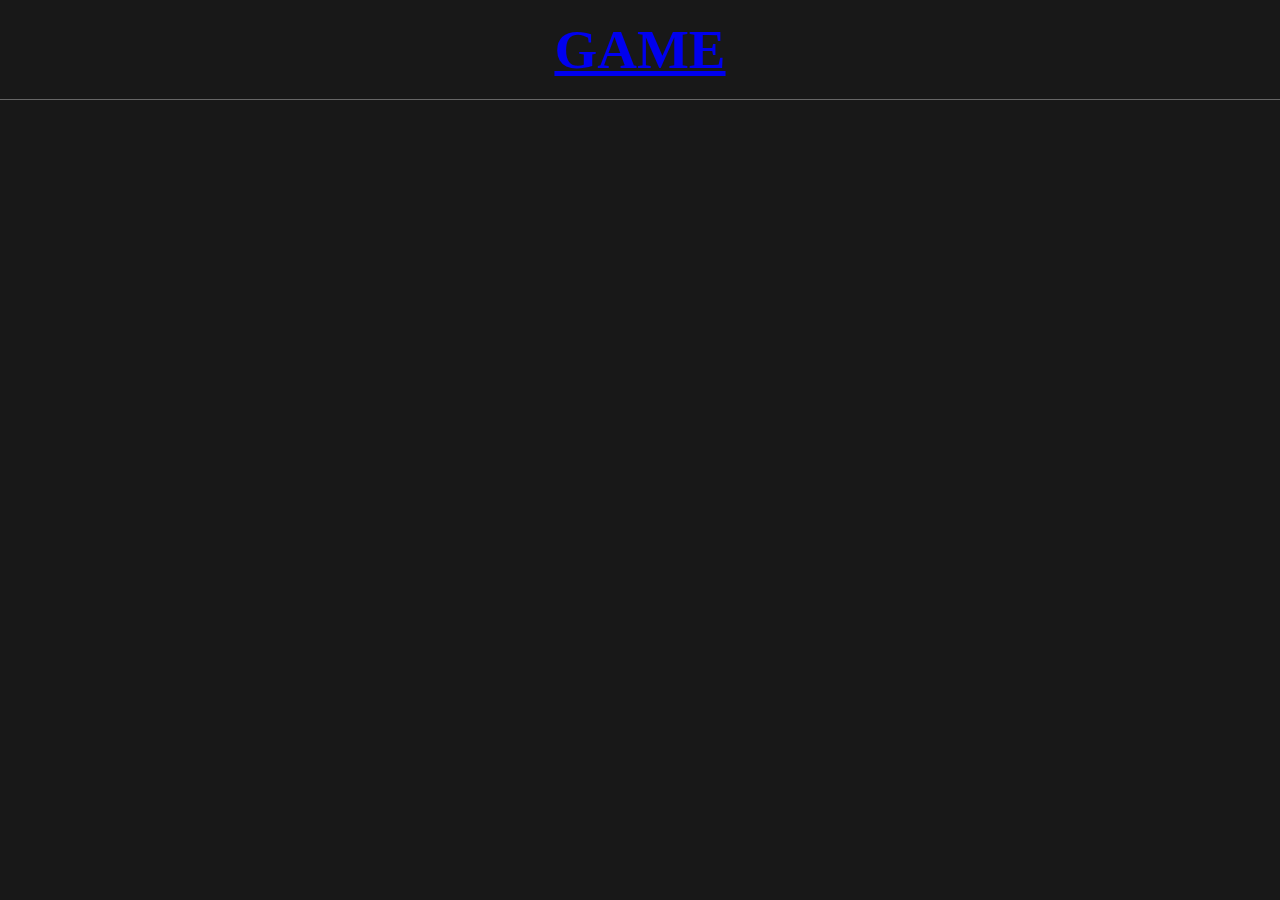
==== play.html @ 54348a21 "first commit" ====
<!DOCTYPE html>
<html lang="en">
<head>
    <meta charset="UTF-8">
    <meta http-equiv="X-UA-Compatible" content="IE=edge">
    <meta name="viewport" content="width=device-width, initial-scale=1.0">
    <link rel="stylesheet" href="style.css">
    <title>Document</title>
</head>
<body>
    <header>
        <a href="index.html">
            <h1 id="mainhead">GAME</h1>
        </a>
    </header>
</body>
</html>
---- style.css ----
body {
  background-color: #181818;
  color: rgb(255, 255, 255);
  margin: 0;
}

#mainhead {
  width: fit-content;
  height: fit-content;
  margin: 2vh;
  font-size: 55px;

}

header {
  display: flex;
  justify-content: center;
  border-bottom: 1px solid #666;
  box-shadow:0 1px #181818;
}

.homeSection {
  position: relative;
  min-height: 89vh;
  min-width: 90vw;
  display: flex;
  flex-direction: row;
  justify-content: space-evenly;
  align-items: center;
}

.homeSection::before {
  content: "";
  position: absolute;
  top: 0;
  right: 0;
  bottom: 0;
  left: 0;
  z-index: -1;
  background-image: url(black.jpg);
  background-size: cover;
  background-position: center;
  opacity: 0.45;
}

.button {
  padding: 10px 25px;
  font-size: 7vw;
  cursor: pointer;
  text-decoration: none;
  outline: none;
  color: rgb(255, 255, 255);
  background-color: #181818;
  border: none;
  border-radius: 15px;
  box-shadow: 0 5px #999;

}

.button:hover {
  background-color: rgb(53, 53, 53)
}

.button:active {
  background-color: #b9b9b9;
  box-shadow: 0 0px #666;
  transform: translateY(4px);
}
h2 {
  text-align: center;
}
h3 {
  text-align: center;
}
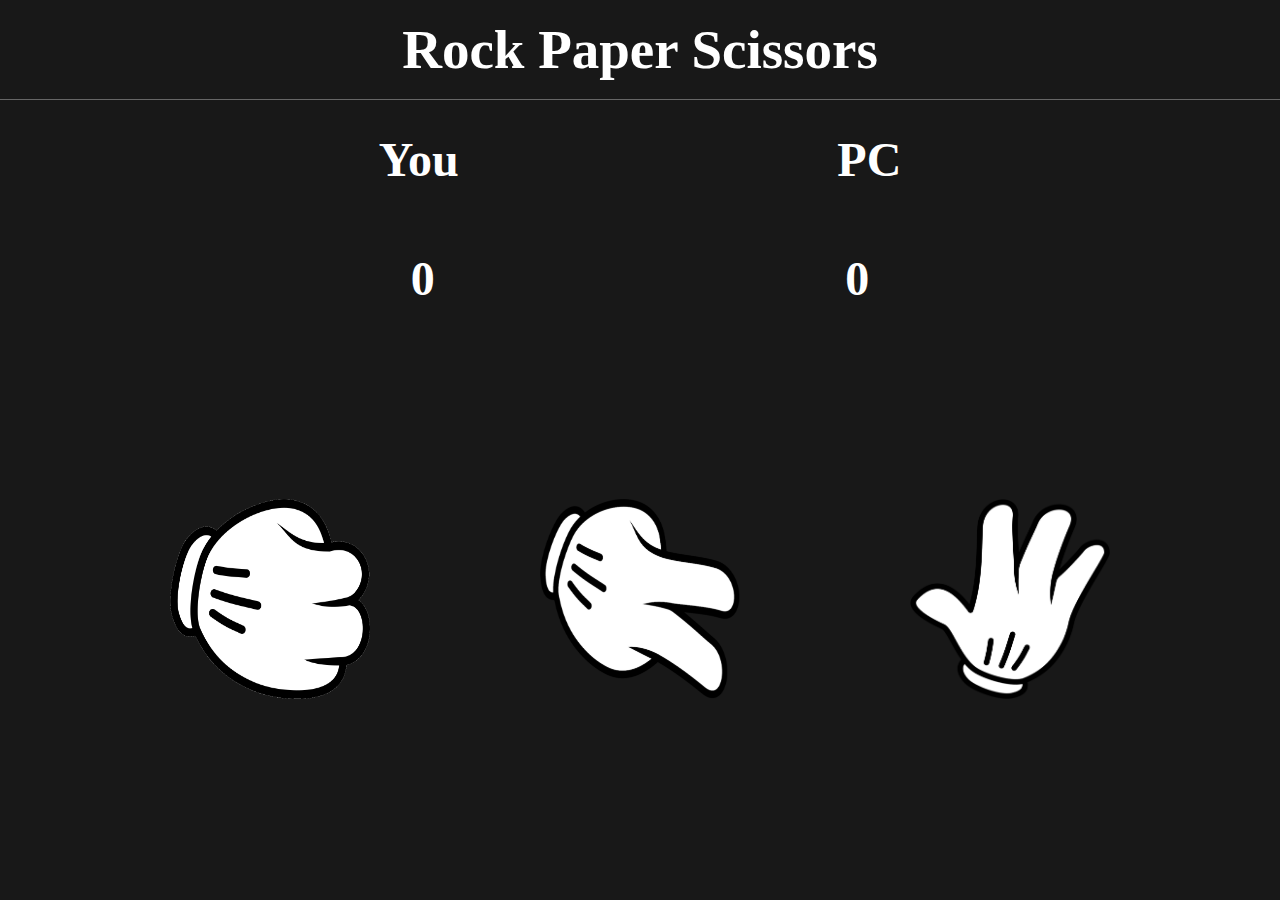
==== commit 33693fa3: "added rules, started working on the js-file" ====
--- a/play.html
+++ b/play.html
@@ -9,9 +9,24 @@
 </head>
 <body>
     <header>
-        <a href="index.html">
-            <h1 id="mainhead">GAME</h1>
+        <a class="homeH1" href="index.html">
+            <h1 id="mainhead">Rock Paper Scissors</h1>
         </a>
     </header>
+    <div class="score">
+        <h1 class="playerScores">You</h1>
+        <h1 class="playerScores">PC</h1>
+    </div>
+    <div class="score">
+        <h1 class="playerScores" id="p1Score">0</h1>
+        <h1 class="playerScores" id="p2Score">0</h1>
+        
+    </div>
+    <div id="icons">
+        <img class="hands" id="sten" src="sten.png" alt="bild på sten">
+        <img class="hands" id="sax" src="sax.png" alt="bild på sax">
+        <img class="hands" id="pase" src="pase.png" alt="bild på pase">
+    </div>
 </body>
+<script src="main.js"></script>
 </html>--- a/style.css
+++ b/style.css
@@ -17,6 +17,10 @@
   justify-content: center;
   border-bottom: 1px solid #666;
   box-shadow:0 1px #181818;
+}
+.homeH1 {
+  color: white;
+  text-decoration: none;
 }
 
 .homeSection {
@@ -69,6 +73,51 @@
 h2 {
   text-align: center;
 }
-h3 {
+p {
   text-align: center;
+  margin-bottom: 20px;
+}
+.score {
+  display: flex;
+  flex-direction: row;
+  justify-content: space-evenly;
+}
+.playerScores {
+  font-size: xxx-large;
+  width: fit-content;
+}
+#div-rules {
+  height: 600px;
+  width: 500px;
+  background-color: #666;
+  border: 1px solid #b9b9b9;
+  border-radius: 5%;
+  
+}
+#rules-placement {
+  display: flex;
+  justify-content: center;
+  margin-top: 5vh
+}
+#RPS {
+  margin-left: 28%;
+  margin-top: 3vh;
+}
+.hands {
+  height: 200px;
+  width: 200px;
+  cursor: pointer;
+}
+.hands:hover {
+  opacity: 75%;
+}
+.hands:active {
+  opacity: 50%;
+}
+#icons {
+  height: 40vh;
+  
+  display: flex;
+  justify-content: space-evenly;
+  align-items: flex-end;
 }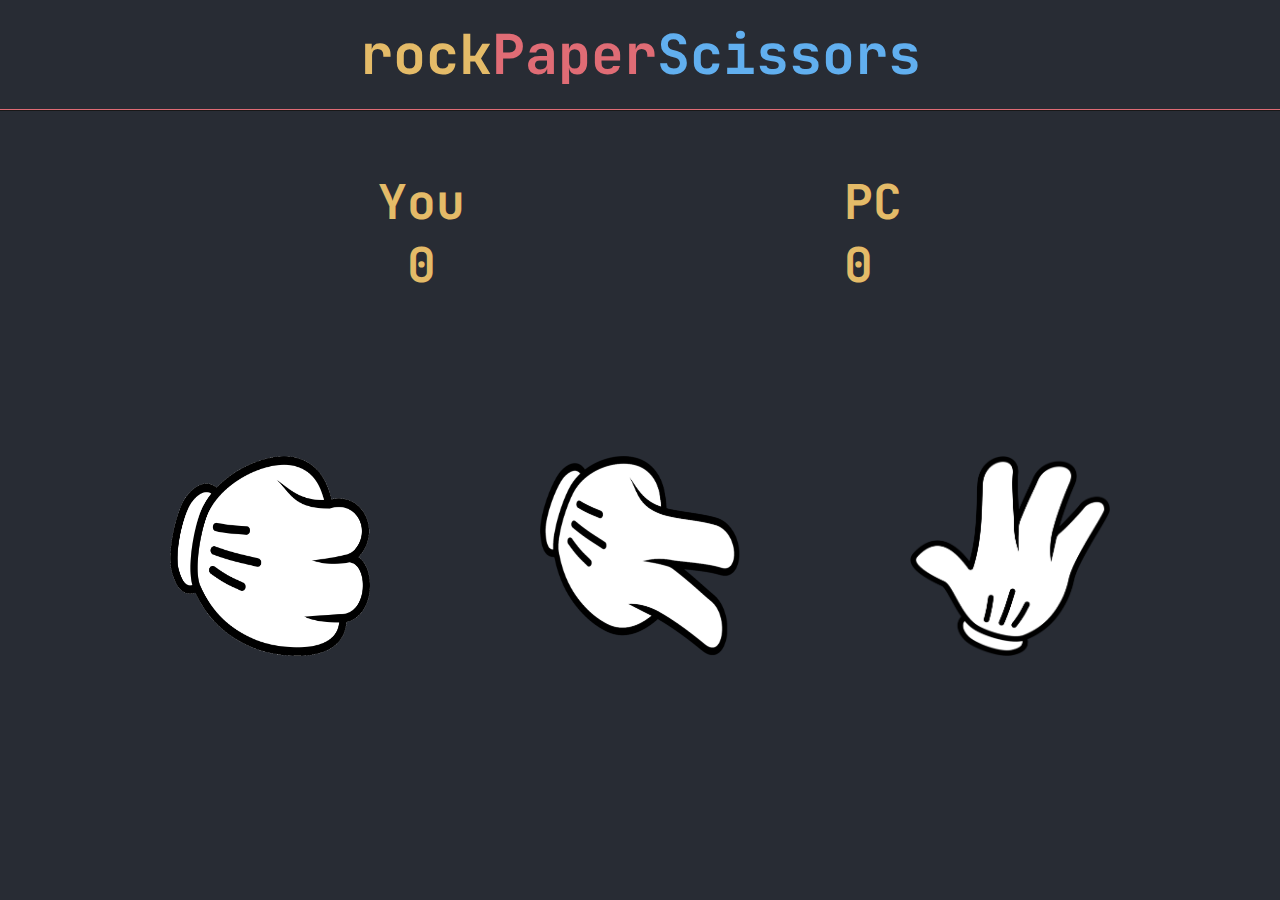
==== commit bf0fb426: "logic and redesign" ====
--- a/play.html
+++ b/play.html
@@ -1,5 +1,6 @@
 <!DOCTYPE html>
 <html lang="en">
+
 <head>
     <meta charset="UTF-8">
     <meta http-equiv="X-UA-Compatible" content="IE=edge">
@@ -7,26 +8,28 @@
     <link rel="stylesheet" href="style.css">
     <title>Document</title>
 </head>
+
 <body>
     <header>
         <a class="homeH1" href="index.html">
-            <h1 id="mainhead">Rock Paper Scissors</h1>
+            <h1 id="mainhead">rock<span style="color:#e06c75;">Paper</span><span style="color:#61afef;">Scissors</span></h1>
         </a>
     </header>
-    <div class="score">
-        <h1 class="playerScores">You</h1>
-        <h1 class="playerScores">PC</h1>
-    </div>
-    <div class="score">
-        <h1 class="playerScores" id="p1Score">0</h1>
-        <h1 class="playerScores" id="p2Score">0</h1>
-        
-    </div>
-    <div id="icons">
-        <img class="hands" id="sten" src="sten.png" alt="bild på sten">
-        <img class="hands" id="sax" src="sax.png" alt="bild på sax">
-        <img class="hands" id="pase" src="pase.png" alt="bild på pase">
-    </div>
+    <div id="winnerText"></div>
+        <div class="score">
+            <h1 class="playerScores">You</h1>
+            <h1 class="playerScores">PC</h1>
+        </div>
+        <div class="score">
+            <h1 class="playerScores" id="p1Score">0</h1>
+            <h1 class="playerScores" id="p2Score">0</h1>
+
+        </div>
+        <div id="icons">
+            <img class="hands" id="sten" src="sten.png" alt="bild på sten">
+            <img class="hands" id="sax" src="sax.png" alt="bild på sax">
+            <img class="hands" id="pase" src="pase.png" alt="bild på pase">
+        </div>
 </body>
 <script src="main.js"></script>
 </html>--- a/style.css
+++ b/style.css
@@ -1,6 +1,8 @@
+@import url('https://fonts.googleapis.com/css2?family=JetBrains+Mono:wght@100;500&display=swap');
 body {
-  background-color: #181818;
-  color: rgb(255, 255, 255);
+  background-color:#282c34;
+  font-family: JetBrains Mono, monospace;
+  color: #e4bb68;
   margin: 0;
 }
 
@@ -15,12 +17,12 @@
 header {
   display: flex;
   justify-content: center;
-  border-bottom: 1px solid #666;
+  border-bottom: 1px double #e06c75;
   box-shadow:0 1px #181818;
 }
 .homeH1 {
-  color: white;
   text-decoration: none;
+  color: #e4bb68;
 }
 
 .homeSection {
@@ -31,20 +33,6 @@
   flex-direction: row;
   justify-content: space-evenly;
   align-items: center;
-}
-
-.homeSection::before {
-  content: "";
-  position: absolute;
-  top: 0;
-  right: 0;
-  bottom: 0;
-  left: 0;
-  z-index: -1;
-  background-image: url(black.jpg);
-  background-size: cover;
-  background-position: center;
-  opacity: 0.45;
 }
 
 .button {
@@ -58,7 +46,6 @@
   border: none;
   border-radius: 15px;
   box-shadow: 0 5px #999;
-
 }
 
 .button:hover {
@@ -70,54 +57,156 @@
   box-shadow: 0 0px #666;
   transform: translateY(4px);
 }
+
 h2 {
   text-align: center;
 }
+
 p {
   text-align: center;
   margin-bottom: 20px;
 }
+
 .score {
   display: flex;
   flex-direction: row;
   justify-content: space-evenly;
 }
+
 .playerScores {
   font-size: xxx-large;
   width: fit-content;
 }
+
 #div-rules {
+  display: flex;
   height: 600px;
   width: 500px;
-  background-color: #666;
-  border: 1px solid #b9b9b9;
+  border: 1px solid #61afef;
   border-radius: 5%;
-  
-}
+  align-items: flex-start;
+  flex-direction: column;
+}
+
+ul {
+  padding-left: 3vw;
+}
+
 #rules-placement {
   display: flex;
   justify-content: center;
   margin-top: 5vh
 }
+
 #RPS {
   margin-left: 28%;
   margin-top: 3vh;
 }
+
 .hands {
   height: 200px;
   width: 200px;
   cursor: pointer;
 }
+
 .hands:hover {
   opacity: 75%;
 }
+
 .hands:active {
   opacity: 50%;
 }
+
 #icons {
   height: 40vh;
-  
   display: flex;
   justify-content: space-evenly;
   align-items: flex-end;
+}
+
+#winnerText {
+  height: 60px;
+  font-size: 50px;
+  text-align: center;
+  color: #61afef;
+
+}
+
+@import url('https://fonts.googleapis.com/css2?family=JetBrains+Mono:wght@100;500&display=swap');
+
+* {
+  margin: 0;
+  padding: 0;
+}
+
+#body {
+  background: #282c34;
+  font-size: 2vmin;
+  font-family: JetBrains Mono, monospace;
+  height: 100vh;
+  width: 100vw;
+  display: flex;
+  justify-content: center;
+  align-items: center;
+  color: #e4bb68;
+}
+
+.string {
+  display: flex;
+  flex-direction: column;
+  text-align: center;
+  animation: move 4s infinite;
+}
+
+.greeting {
+  position: relative;
+  top: 8.6vmin;
+  animation: white-out 5s infinite;
+}
+
+.closure::after {
+  content: '';
+  position: absolute;
+  height: 25vmin;
+  width: 40vmin;
+  background: #282c34;
+  transform: translate(-45vmin, -24.5vmin);
+}
+
+.closure::before {
+  content: '';
+  position: absolute;
+  height: 25vmin;
+  width: 40vmin;
+  background: #282c34;
+  transform: translate(-40vmin, 5vmin);
+}
+
+#result1 {
+  color: #fa8231;
+}
+
+#playAgain1 {
+  color: white;
+}
+
+#result2 {
+  color: #c678dd;
+}
+
+#playAgain2 {
+  color: #a9b0bd;
+}
+
+@keyframes move {
+  25% {
+    transform: translatey(-5.8vmin);
+    opacity: 1;
+  }
+  50% {
+    transform: translatey(-11vmin);
+  }
+  75% {
+    transform: translatey(-16.5vmin);
+  }
 }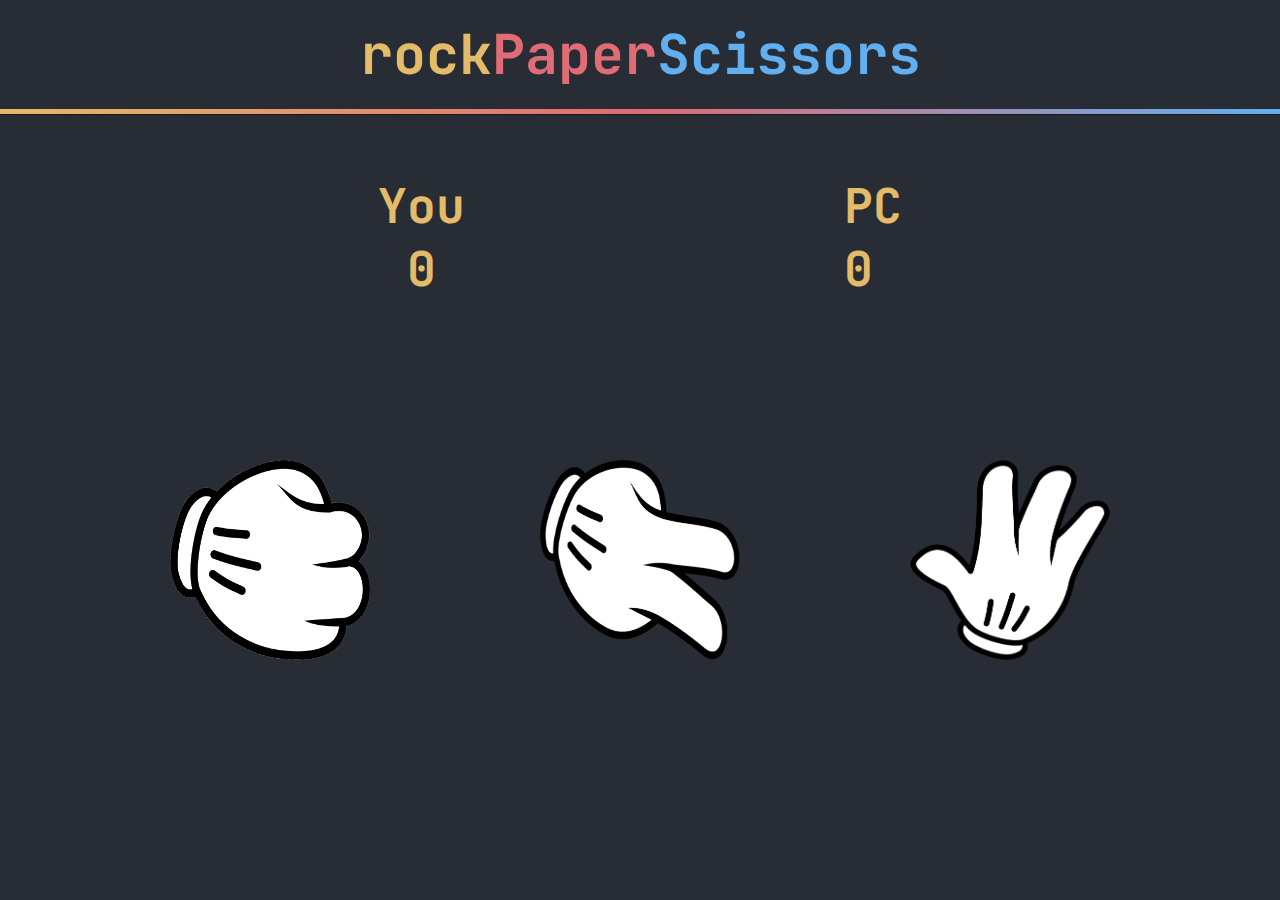
==== commit 3077c0ed: "winner page is now working" ====
--- a/play.html
+++ b/play.html
@@ -10,12 +10,14 @@
 </head>
 
 <body>
-    <header>
-        <a class="homeH1" href="index.html">
-            <h1 id="mainhead">rock<span style="color:#e06c75;">Paper</span><span style="color:#61afef;">Scissors</span></h1>
-        </a>
-    </header>
-    <div id="winnerText"></div>
+    <div id="gamePage">
+        <header>
+            <a class="homeH1" href="index.html">
+                <h1 id="mainhead">rock<span style="color:#e06c75;">Paper</span><span
+                        style="color:#61afef;">Scissors</span></h1>
+            </a>
+        </header>
+        <div id="winnerText"></div>
         <div class="score">
             <h1 class="playerScores">You</h1>
             <h1 class="playerScores">PC</h1>
@@ -30,6 +32,27 @@
             <img class="hands" id="sax" src="sax.png" alt="bild på sax">
             <img class="hands" id="pase" src="pase.png" alt="bild på pase">
         </div>
+    </div>
+
+    <div id="winnerLoser" style="display: none;">
+        <div id="consoleLogAnimation">
+            <h1>Console<span style="color:white;">.</span><span style="color:#e06c75;">log</span><span
+                    style="color:#61afef">("</span></h1>
+            <div class="string">
+                <h1 class="greeting" id="resultOne">YOU WIN</h1>
+                <h1 class="greeting" id="playAgain1">PLAY AGAIN?</h1>
+                <h1 class="greeting" id="resultTwo">YOU WIN</h1>
+                <h1 class="greeting" id="playAgain2">PLAY AGAIN</h1>
+            </div>
+            <h1 class="closure" style="color:#61afef">");</h1>
+        </div>
+        <div id="lastPageButton" class="homeSection">
+            <a href="play.html">
+                <button class="button">PLAY <br> AGAIN</button>
+            </a>
+        </div>
+    </div>
 </body>
 <script src="main.js"></script>
+
 </html>--- a/style.css
+++ b/style.css
@@ -1,6 +1,7 @@
 @import url('https://fonts.googleapis.com/css2?family=JetBrains+Mono:wght@100;500&display=swap');
+
 body {
-  background-color:#282c34;
+  background-color: #282c34;
   font-family: JetBrains Mono, monospace;
   color: #e4bb68;
   margin: 0;
@@ -14,20 +15,23 @@
 
 }
 
+/*border-bottom: 1px double #e06c75;*/
 header {
   display: flex;
   justify-content: center;
-  border-bottom: 1px double #e06c75;
-  box-shadow:0 1px #181818;
-}
+  box-shadow: 0 1px #181818;
+  border-bottom: 5px solid;
+  border-image: linear-gradient(to right, #e4bb68, #e06c75, #61afef) 1;
+}
+
 .homeH1 {
   text-decoration: none;
   color: #e4bb68;
 }
 
-.homeSection {
+.firstPageDiv {
   position: relative;
-  min-height: 89vh;
+  min-height: 87vh;
   min-width: 90vw;
   display: flex;
   flex-direction: row;
@@ -37,24 +41,28 @@
 
 .button {
   padding: 10px 25px;
-  font-size: 7vw;
+  font-family: JetBrains Mono, monospace;
+  font-size: 6vw;
   cursor: pointer;
   text-decoration: none;
   outline: none;
-  color: rgb(255, 255, 255);
-  background-color: #181818;
-  border: none;
+  color: white;
+  border: 1px solid white;
   border-radius: 15px;
   box-shadow: 0 5px #999;
+  background: -webkit-linear-gradient(#e4bb68, #e06c75, #61afef);
+  -webkit-background-clip: text;
+  -webkit-text-fill-color: transparent;
 }
 
 .button:hover {
-  background-color: rgb(53, 53, 53)
+  opacity: 75%;
 }
 
 .button:active {
+  opacity: 50%;
   background-color: #b9b9b9;
-  box-shadow: 0 0px #666;
+  box-shadow: 0 0px;
   transform: translateY(4px);
 }
 
@@ -63,7 +71,7 @@
 }
 
 p {
-  text-align: center;
+
   margin-bottom: 20px;
 }
 
@@ -86,10 +94,13 @@
   border-radius: 5%;
   align-items: flex-start;
   flex-direction: column;
+  padding-left: 1vw;
+  padding-right: 1vw;
+  padding-top: 1vh;
 }
 
 ul {
-  padding-left: 3vw;
+  padding-left: 1vw;
 }
 
 #rules-placement {
@@ -132,23 +143,20 @@
 
 }
 
+#lastPageButton {
+  position: relative;
+  display: flex;
+  flex-direction: row;
+  justify-content: space-evenly;
+  align-items: center;
+  margin-top: 10vh;
+}
+
 @import url('https://fonts.googleapis.com/css2?family=JetBrains+Mono:wght@100;500&display=swap');
 
 * {
   margin: 0;
   padding: 0;
-}
-
-#body {
-  background: #282c34;
-  font-size: 2vmin;
-  font-family: JetBrains Mono, monospace;
-  height: 100vh;
-  width: 100vw;
-  display: flex;
-  justify-content: center;
-  align-items: center;
-  color: #e4bb68;
 }
 
 .string {
@@ -178,11 +186,21 @@
   position: absolute;
   height: 25vmin;
   width: 40vmin;
+  margin-top: 5.5px;
   background: #282c34;
   transform: translate(-40vmin, 5vmin);
 }
 
-#result1 {
+#consoleLogAnimation {
+  font-size: 2.3vh;
+  display: flex;
+  justify-content: center;
+  align-items: center;
+  padding-top: 10vh;
+  padding-bottom: 0
+}
+
+#resultOne {
   color: #fa8231;
 }
 
@@ -190,7 +208,7 @@
   color: white;
 }
 
-#result2 {
+#resultTwo {
   color: #c678dd;
 }
 
@@ -200,13 +218,15 @@
 
 @keyframes move {
   25% {
-    transform: translatey(-5.8vmin);
+    transform: translatey(-5vmin);
     opacity: 1;
   }
+
   50% {
-    transform: translatey(-11vmin);
+    transform: translatey(-11.9vmin);
   }
+
   75% {
-    transform: translatey(-16.5vmin);
+    transform: translatey(-17.6vmin);
   }
 }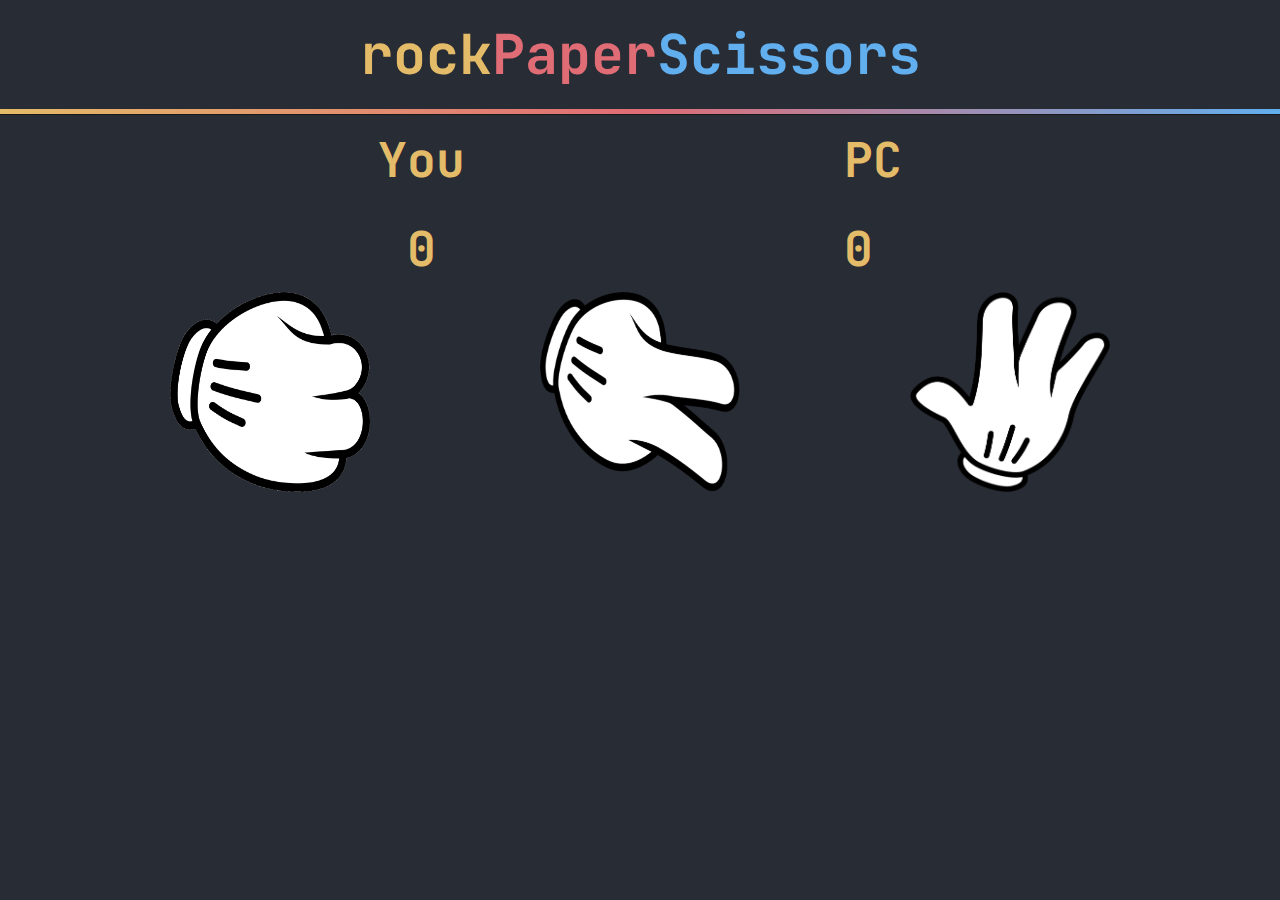
==== commit 46a01f21: "final commit" ====
--- a/play.html
+++ b/play.html
@@ -42,7 +42,7 @@
                 <h1 class="greeting" id="resultOne">YOU WIN</h1>
                 <h1 class="greeting" id="playAgain1">PLAY AGAIN?</h1>
                 <h1 class="greeting" id="resultTwo">YOU WIN</h1>
-                <h1 class="greeting" id="playAgain2">PLAY AGAIN</h1>
+                <h1 class="greeting" id="playAgain2">PLAY AGAIN?</h1>
             </div>
             <h1 class="closure" style="color:#61afef">");</h1>
         </div>
--- a/style.css
+++ b/style.css
@@ -15,7 +15,6 @@
 
 }
 
-/*border-bottom: 1px double #e06c75;*/
 header {
   display: flex;
   justify-content: center;
@@ -30,6 +29,7 @@
 }
 
 .firstPageDiv {
+  display: flex;
   position: relative;
   min-height: 87vh;
   min-width: 90vw;
@@ -40,7 +40,7 @@
 }
 
 .button {
-  padding: 10px 25px;
+  padding: 2vw;
   font-family: JetBrains Mono, monospace;
   font-size: 6vw;
   cursor: pointer;
@@ -100,7 +100,7 @@
 }
 
 ul {
-  padding-left: 1vw;
+  padding-left: 1.5vw;
 }
 
 #rules-placement {
@@ -110,10 +110,13 @@
 }
 
 #RPS {
-  margin-left: 28%;
-  margin-top: 3vh;
-}
-
+  display: block;
+  margin: 0 auto;
+}
+.playerScores {
+  margin-top: 1.5vh;
+  margin-bottom: 1.4vh;
+}
 .hands {
   height: 200px;
   width: 200px;
@@ -129,14 +132,14 @@
 }
 
 #icons {
-  height: 40vh;
   display: flex;
   justify-content: space-evenly;
-  align-items: flex-end;
+  align-items: center;
+  flex-direction: row;
 }
 
 #winnerText {
-  height: 60px;
+  height: fit-content;
   font-size: 50px;
   text-align: center;
   color: #61afef;
@@ -229,4 +232,102 @@
   75% {
     transform: translatey(-17.6vmin);
   }
+}
+
+@media only screen and (max-width: 800px) {
+  #mainhead {
+    font-size: 7vw;
+  }
+
+  .button {
+    font-size: 14vw;
+
+  }
+
+  #icons {
+    flex-flow: wrap;
+  }
+
+  .firstPageDiv {
+    flex-direction: column;
+    justify-content: space-evenly;
+  }
+
+  ul {
+    padding-left: 6vw;
+  }
+
+  #consoleLogAnimation {
+    font-size: 2vw;
+  }
+
+  @keyframes move {
+    25% {
+      transform: translatey(-5.6vmin);
+      opacity: 1;
+    }
+
+    50% {
+      transform: translatey(-11.1vmin);
+    }
+
+    75% {
+      transform: translatey(-16.2vmin);
+    }
+  }
+}
+
+@media only screen and (max-width: 400px) {
+  @keyframes move {
+    25% {
+      transform: translatey(-5.2vmin);
+      opacity: 1;
+    }
+
+    50% {
+      transform: translatey(-10.4vmin);
+    }
+
+    75% {
+      transform: translatey(-16vmin);
+    }
+  }
+
+  .button {
+    font-size: 19vw;
+  }
+
+  #RPS {
+    margin-top: 4vh;
+    width: 70vw;
+  }
+
+  #div-rules {
+    font-size: 4vw;
+  }
+
+  #winnerText {
+    font-size: 30px;
+  }
+
+  .hands {
+    height: 170px;
+  }
+}
+
+@media only screen and (max-width: 1100px) {
+  @keyframes move {
+    25% {
+      transform: translatey(-5.1vmin);
+      opacity: 1;
+    }
+
+    50% {
+      transform: translatey(-11.3vmin);
+    }
+
+    75% {
+      transform: translatey(-17.5vmin);
+    }
+  }
 }